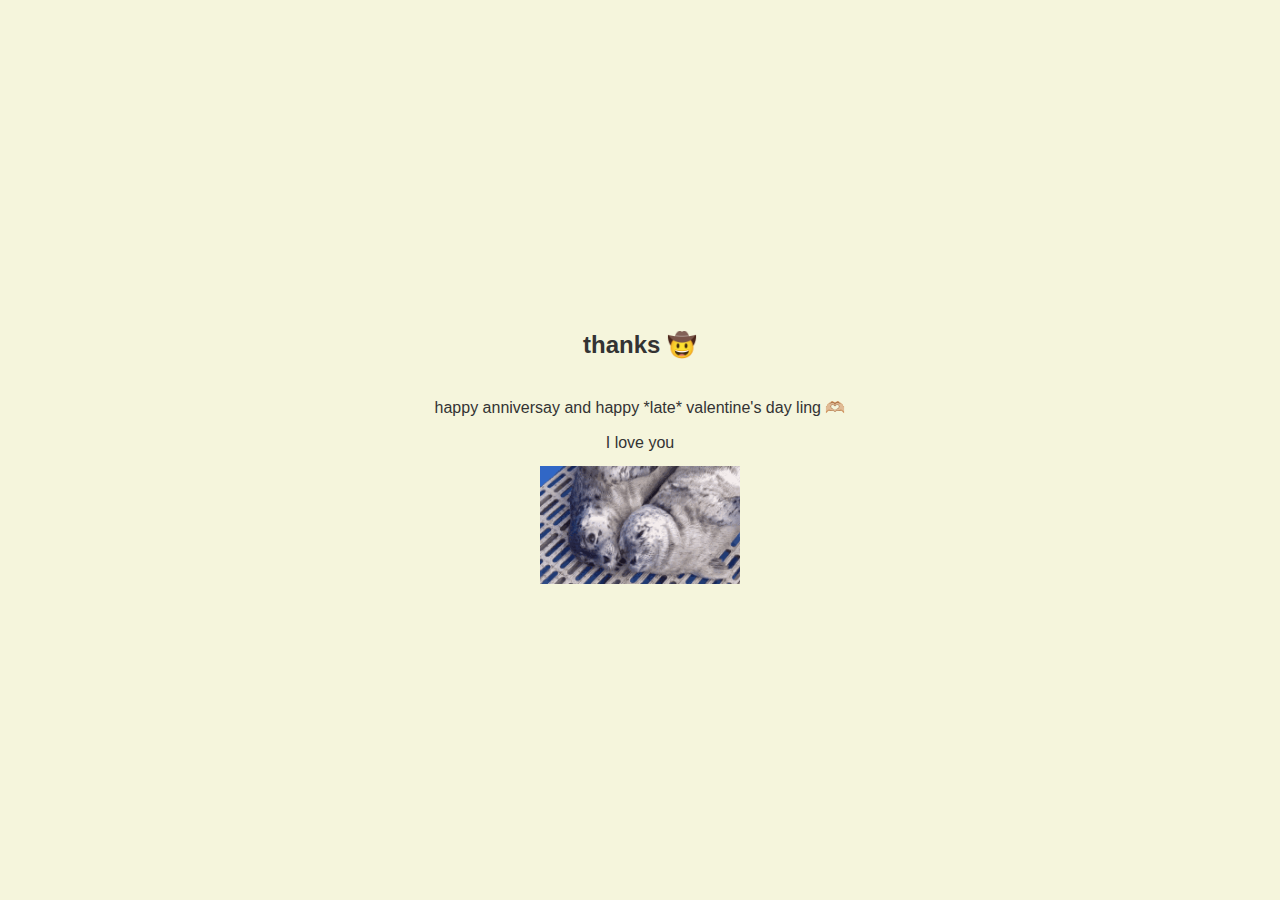
==== pages/yes.html @ dd6e662a "push" ====
<!DOCTYPE html>
<html lang="en">
<head>
    <meta charset="UTF-8">
    <meta name="viewport" content="width=device-width, initial-scale=1.0">
    <title>🥰</title>
    <link rel="stylesheet" href="../style.css">
</head>
<body>
    <h3>thanks 🤠</h3>
    <p>happy anniversay and happy *late* valentine's day ling 🫶🏼</p>
    <p>I love you</p>
    <img src="../images/us.gif" alt="us" width="200">
</body>
</html>
---- style.css ----
:root {
    --primary-color: #003049;
    --secondary-color: #D62828;
    --text-color: #333;
    --background-color: #F5F5DC;
    --font-stack: 'Fredoka', 'Baloo 2', sans-serif;
    --font-size: 14px;
}

* {
    margin: 0;
    padding: 0;
    box-sizing: border-box;
}

body {
    font-family: var(--font-stack);
    background-color: var(--background-color);
    color: var(--text-color);
    line-height: 1.6;
    min-height: 100vh;
    display: flex;
    flex-direction: column;
    align-items: center;
    justify-content: center;
    padding: 40px;
}

h2 {
    font-size: 2rem;
    color: var(--primary-color);
    margin-bottom: 20px;
    padding: 10px;
    border-bottom: 2px solid var(--secondary-color);
}

h3 {
    font-size: 1.5rem;
    padding: 10px;
    margin-bottom: 20px;
}

div {
    padding: 10px;
}

p {
    font-size: 1rem;
    margin-bottom: 10px;
}

ul {
    font-size: var(--font-size);
    list-style: none;
    padding: 10px;
}

li {
    margin: 8px 0;
}

button {
    background-color: var(--primary-color);
    color: #fff;
    border: none;
    padding: 12px 24px;
    font-size: 1rem;
    border-radius: 8px;
    cursor: pointer;
    transition: all 0.3s ease-in-out;
    margin: 10px;
}

button:hover {
    background-color: var(--secondary-color);
}
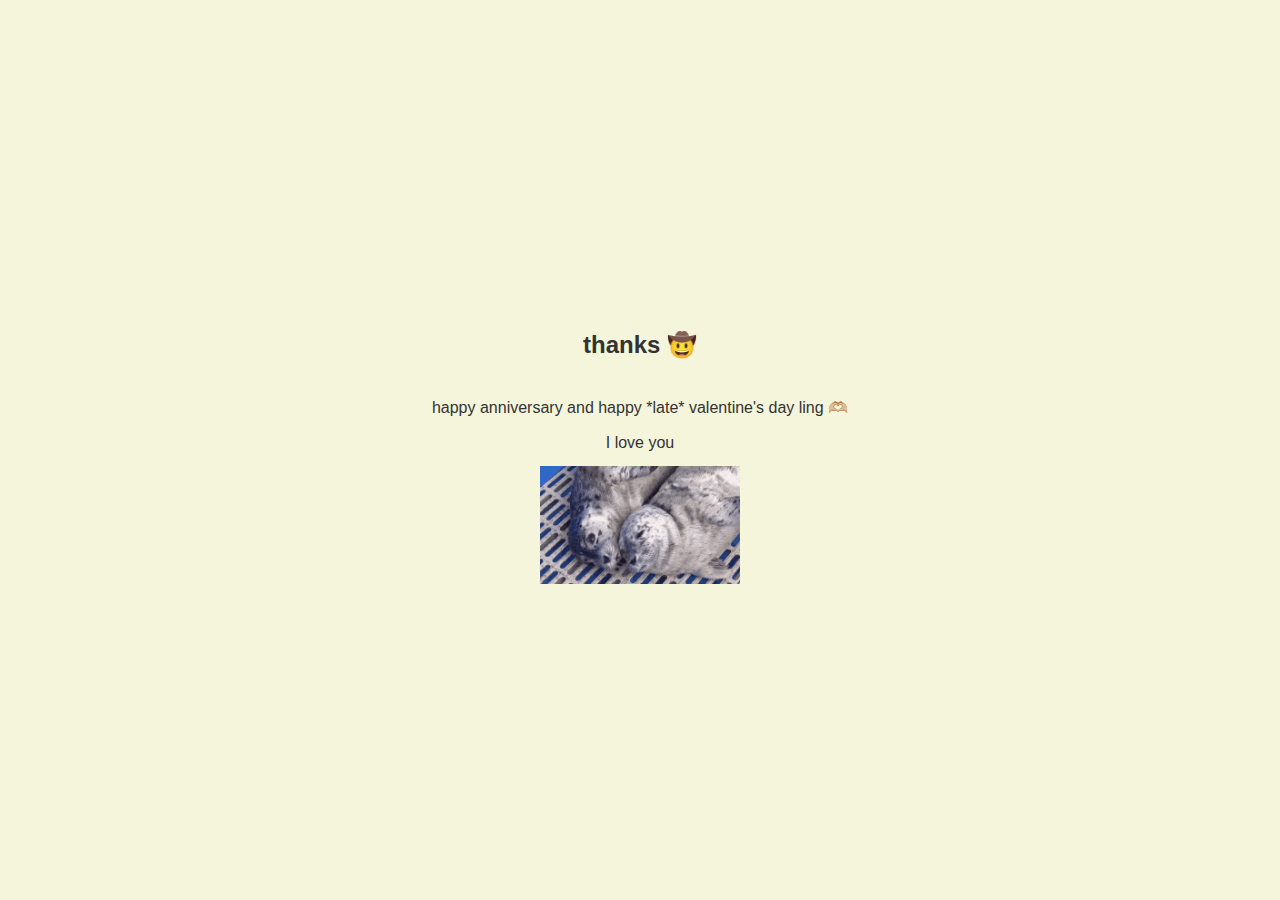
==== commit 42b34105: "typo" ====
--- a/pages/yes.html
+++ b/pages/yes.html
@@ -8,7 +8,7 @@
 </head>
 <body>
     <h3>thanks 🤠</h3>
-    <p>happy anniversay and happy *late* valentine's day ling 🫶🏼</p>
+    <p>happy anniversary and happy *late* valentine's day ling 🫶🏼</p>
     <p>I love you</p>
     <img src="../images/us.gif" alt="us" width="200">
 </body>
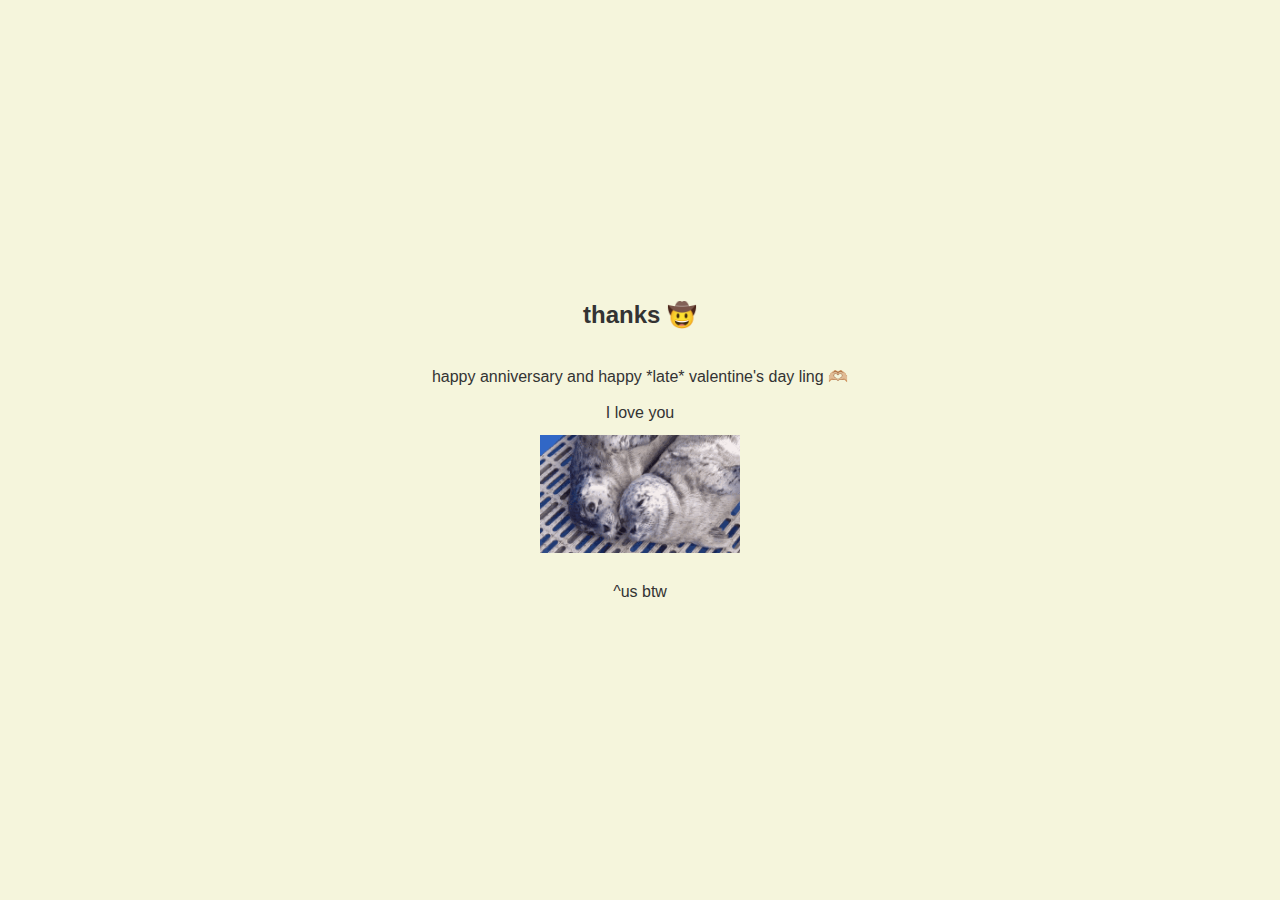
==== commit c5520ab9: "add caption" ====
--- a/pages/yes.html
+++ b/pages/yes.html
@@ -11,5 +11,7 @@
     <p>happy anniversary and happy *late* valentine's day ling 🫶🏼</p>
     <p>I love you</p>
     <img src="../images/us.gif" alt="us" width="200">
+    <br>
+    <p>^us btw</p>
 </body>
 </html>--- a/style.css
+++ b/style.css
@@ -24,6 +24,7 @@
     align-items: center;
     justify-content: center;
     padding: 40px;
+    text-align: center;
 }
 
 h2 {
